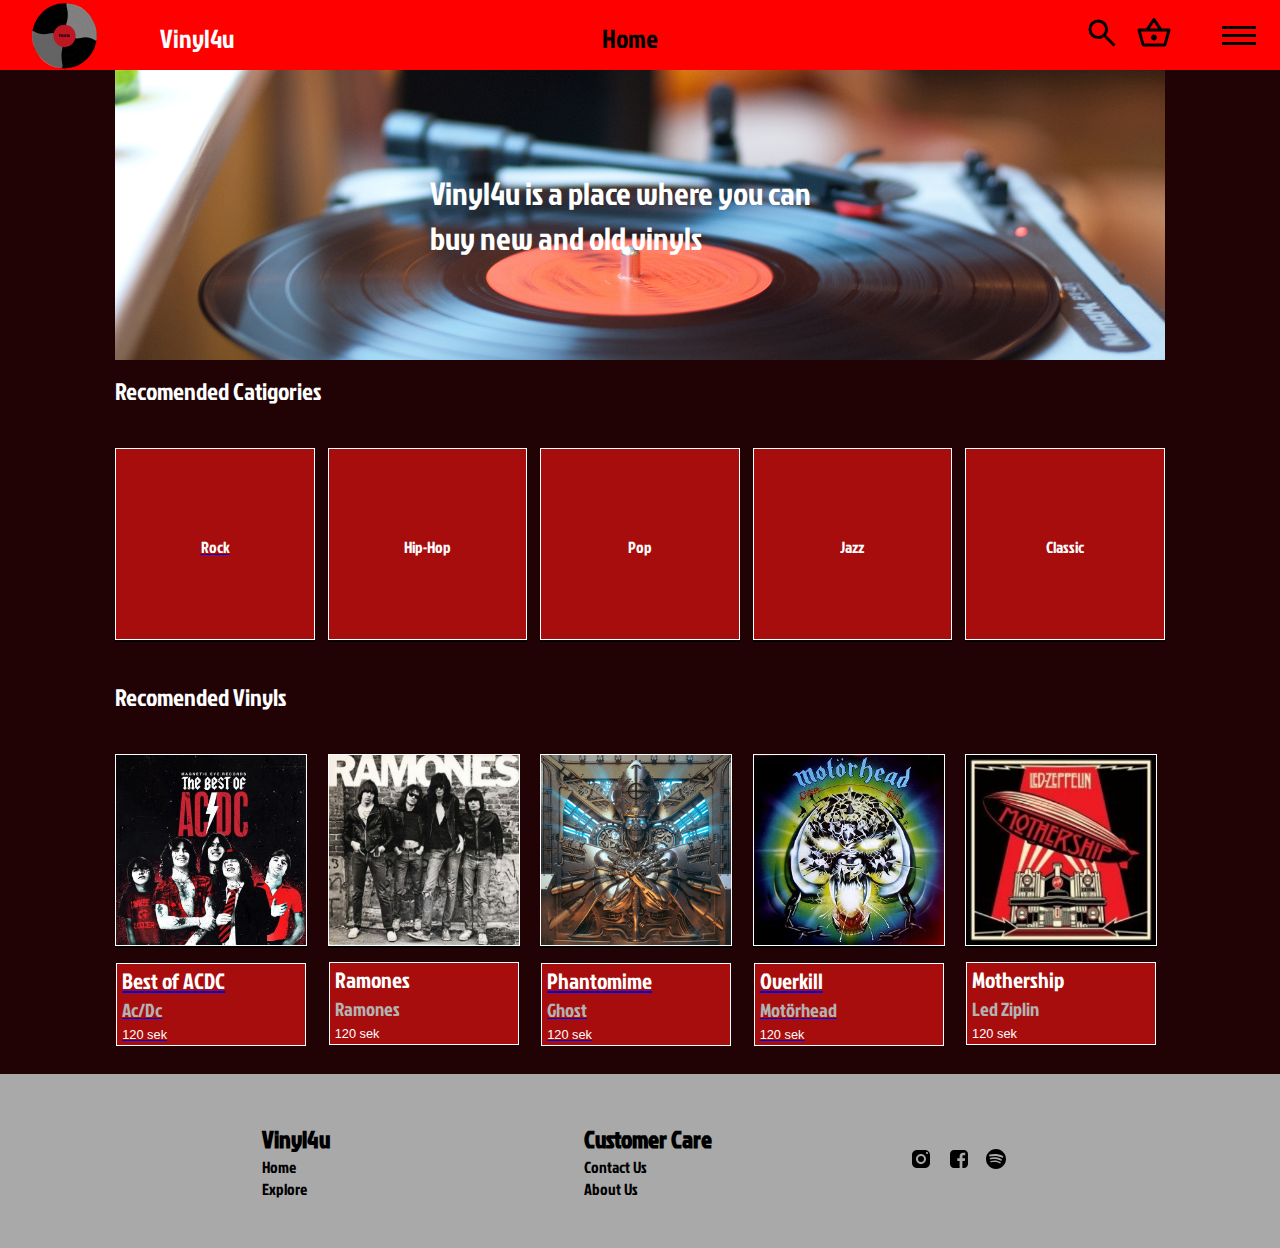
==== index.html @ 2861c527 "index vinyls fix" ====
<!DOCTYPE html>
<html lang="en">
  <head>
    <meta charset="UTF-8" />
    <meta name="viewport" content="width=device-width, initial-scale=1.0" />
    <link rel="stylesheet" href="./style/index.css" />
    <script src="./script/jscript.js" defer></script>
    <link rel="preconnect" href="https://fonts.googleapis.com" />
    <link rel="preconnect" href="https://fonts.gstatic.com" crossorigin />
    <link
      rel="stylesheet"
      href="https://cdnjs.cloudflare.com/ajax/libs/font-awesome/4.7.0/css/font-awesome.min.css"
    />
    <title>vinyl4u</title>
  </head>
  <body>
    <header>
      <nav class="navbar">
        <a href="index.html"><div class="logo"></div></a>
        <div class="sitename">Vinyl4u</div>

        <div class="siteplace">Home</div>
        <div class="twoicons">
          <a href="search.html"
            ><div id="iconSearch" class="iconNav">
              <svg
                xmlns="http://www.w3.org/2000/svg"
                viewBox="0 0 48 48"
                width="36px"
                height="36px"
              ></svg></div
          ></a>
          <a href="cart.html"
            ><div id="iconCart" class="iconNav">
              <svg
                xmlns="http://www.w3.org/2000/svg"
                viewBox="0 0 48 48"
                width="36px"
                height="36px"
              ></svg>
            </div>
          </a>
        </div>

        <ul class="nav-menu">
          <li class="name2"><a href="index.html">Home</a></li>
          <li class="name2"><a href="search.html">search</a></li>
          <li class="name2"><a href="cart.html">Cart</a></li>
          <li class="name2"><a href="about.html">About</a></li>
          <li class="name2"><a href="about.html">Contact</a></li>
        </ul>
        <div class="menu">
          <span class="bar"></span>
          <span class="bar"></span>
          <span class="bar"></span>
        </div>
      </nav>
    </header>

    <div class="heroelement">
      <p class="herotxt">
        Vinyl4u is a place where you can buy new and old vinyls
      </p>
    </div>
    <p class="cathead2">Recomended Catigories</p>
    <div class="recomended">
      <a href="rock.html">
        <div class="recomendedcat">
          <p class="Catigori">Rock</p>
        </div>
      </a>
      <div class="recomendedcat">
        <div><p class="Catigori">Hip-Hop</p></div>
      </div>
      <div class="recomendedcat">
        <p class="Catigori">Pop</p>
      </div>
      <div class="recomendedcat">
        <p class="Catigori">Jazz</p>
      </div>
      <div class="recomendedcat">
        <p class="Catigori">Classic</p>
      </div>
    </div>
    <p class="cathead2">Recomended Vinyls</p>
    <div class="recomended">
      <a href="acdc1.html">
        <div class="indexvinyls">
          <img src="pics/bestofacdc.jpg" class="AlbumImage" alt="" />
          <div class="Albumtext">
            Best of ACDC<br />
            <p class="Artisttext">Ac/Dc</p>
            <br/>
            <p class="PriceText">120 sek</p>
          </div>
        </div>
      </a>
      <div class="indexvinyls">
        <img src="pics/Ramones_Ramones300px.jpg" class="AlbumImage" alt="" />
        <div class="Albumtext">
          Ramones<br />
          <p class="Artisttext">Ramones</p>
          <br />
          <p class="PriceText">120 sek</p>
        </div>
      </div>
      <a href="acdc1.html">
        <div class="indexvinyls">
          <img src="pics/Ghost_-_Phantomime.png" class="AlbumImage" alt="" />
          <div class="Albumtext">Phantomime<br />
            <p class="Artisttext">Ghost</p>
            <br />
            <p class="PriceText">120 sek</p>
          </div>
        </div>
      <a href="acdc1.html">
        <div class="indexvinyls">
          <img src="pics/motörhead_overkill.jpg" class="AlbumImage" alt="" />
          <div class="Albumtext">Overkill<br />
          <p class="Artisttext">Motörhead</p>
          <br />
          <p class="PriceText">120 sek</p>
        </div>
        </div>
     
        
      </a>
     
        <div class="indexvinyls">
          <img
            src="pics/LedZepplin_Mother300px.jpg"
            class="AlbumImage"
            alt=""
          />
          <div class="Albumtext">Mothership<br />
            <p class="Artisttext">Led Ziplin</p>
            <br />
            <p class="PriceText">120 sek</p>
          </div>
          </div>
     
    </div>
    <footer>
      <section class="innerFooter">
        <div class="footerLinks">
          <a class="footerLinks" href="##"
            ><h2 class="footerLinks">Vinyl4u</h2></a
          >
          <a class="footerLinks" href="index.html">Home</a>
          <a class="footerLinks" href="search.html">Explore</a>
        </div>
        <div class="footerLinks">
          <a class="footerLinks" href="##"
            ><h2 class="footerLinks">Customer Care</h2></a
          >
          <a class="footerLinks" href="##">Contact Us</a>
          <a class="footerLinks" href="##">About Us</a>
        </div>
        <!-- <div class="spacer"></div> -->
        <div class="footerSocials">
          <div id="iconIG" class="icon">
            <svg
              xmlns="http://www.w3.org/2000/svg"
              viewBox="0 0 10 10"
              width="24px"
              height="24px"
            ></svg>
          </div>
          <div id="iconFB" class="icon">
            <svg
              xmlns="http://www.w3.org/2000/svg"
              viewBox="0 0 24 24"
              width="24px"
              height="24px"
            ></svg>
          </div>
          <div id="iconSpotify" class="icon">
            <svg
              xmlns="http://www.w3.org/2000/svg"
              viewBox="0 0 24 24"
              width="24px"
              height="24px"
            ></svg>
          </div>
        </div>
      </section>
    </footer>
  </body>
</html>
---- style/index.css ----
@font-face {
  font-family: jockey;
  src: url(jockeyone.ttf);
}

body {
  background-color: rgb(33, 2, 5);
  margin: 0;
}
* {
  padding: 0;
  margin: 0;
  box-sizing: border-box;
}

a {
  font-family: jockey;
}
/*Header*/
.sitename {
  color: white;
  padding-top: 5px;
  font-family: jockey;
  font-size: 1.6rem;
  margin-left: 4%;
  width: 10px;
}
.siteplace {
  font-family: jockey;
  height: 100%;
  width: 50px;
  padding-top: 5px;
  text-align: center;
  font-size: 1.6rem;
  margin-left: 34%;
}
.icon {
  width: 1.8rem;
  height: 1.8rem;
}
header {
  background-color: red;
}
li {
  list-style: none;
}
.navbar {
  min-height: 70px;
  display: flex;
  justify-content: space-between;
  align-items: center;
  padding: 0 24px;
}
.nav-menu {
  display: flex;
  justify-content: space-between;
  align-items: center;
}
.name {
  font-size: 2rem;
}
.name2 {
  transition: 0, 7s ease;
}
.name2 :hover {
  color: blue;
}
.menu {
  cursor: pointer;
  display: block;
  margin-left: 3%;
}
.menu.active .bar:nth-child(2) {
  opacity: 0;
}
.menu.active .bar:nth-child(1) {
  transform: translateY(8px) rotate(45deg);
}
.menu.active .bar:nth-child(3) {
  transform: translateY(-8px) rotate(-45deg);
}
.nav-menu {
  position: fixed;
  right: -100%;
  top: 70px;
  gap: 0;
  flex-direction: column;
  background-color: white;
  width: 40%;
  font-family: jockey;
  font-size: 1.2rem;
  text-align: center;
  transition: 0.3s;
}

.name2 {
  margin: 16px 0;
}
.nav-menu.active {
  right: 0;
}
.bar {
  display: block;
  width: 34px;
  height: 3px;
  margin: 5px auto;
  -webkit-transition: all 0.3s ease-in-out;
  transition: all 0.3s ease-in-out;
  background-color: black;
}

.logo {
  width: 66px;
  height: 68px;
  margin-top: 1px;
  margin-left: 8px;
  background-image: url(../pics/logo\ with\ text\ kopia.svg);
}
.icon,
.iconNav {
  background: #000;
  /* margin-right: 0.8rem; */
  margin: auto;
  -webkit-mask-repeat: no-repeat;
  mask-repeat: no-repeat;
}

svg {
  width: max-content;
  object-fit: fill;
}

.icon:hover {
  background: #bf431a;
  transition: 0.2s;
}
.iconNav:hover {
  background: #ffffff;
  transition: 0.2s;
}
#iconCart {
  -webkit-mask-image: url("[data-uri]");
  mask-image: url("[data-uri]");
}
#iconSearch {
  -webkit-mask-image: url("[data-uri]");
  mask-image: url("[data-uri]");
}

.twoicons {
  height: 100%;
  margin-left: 34%;
  display: flex;
  flex-direction: row;
  gap: 16px;
}

/*Index page*/
.heroelement {
  width: 82%;
  height: 290px;
  margin: 0 auto;
  font-size: 2rem;
  font-family: jockey;
  color: white;
  background-image: url("../pics/vinyl.jpg");
  background-size: cover;
  background-repeat: no-repeat;
}

.herotxt {
  margin: 0 auto;
  padding-top: 100px;
  width: 40%;
  color: rgb(255, 255, 255);
}
.recomended {
  width: 82%;
  height: auto;
  margin: auto;
  margin-top: 40px;
  margin-bottom: 40px;
  display: grid;
  grid-template-columns: 1fr 1fr 1fr 1fr 1fr;
  gap: 1vw;
}

.recomendedcat {
  width: 100%;
  height: 15vw;
  background-color: rgb(167, 13, 13);
  text-align: center;
  font-size: 1rem;
  color: white;
  box-shadow: #0f191d 2px 2px;
  cursor: pointer;
  border: solid white 1px;
  box-shadow: #040101 0px 2px;
  margin: auto;
}

.catTextWrapper {
  margin: auto;
  display: flex;
  align-items: center;
  height: 100%;
}

.recomendedvinyl {
  display: flex;
  flex-direction: column;
  width: 100%;
  height: 250px;
  text-align: center;
  box-shadow: #0f191d 2px 2px;
  cursor: pointer;
}

.cathead2 {
  color: white;
  font-size: 1.5rem;
  font-family: jockey;
  margin-left: 9%;
  margin-top: 14px;
}

.indexvinyls {
  width: 15vw;
  height: 15vw;
  object-fit: contain;
  background-color: rgb(167, 13, 13);
  text-align: center;
  color: white;
  cursor: pointer;
  border: solid white 1px;
  box-shadow: #040101 0px 2px;
}

p.Catigori {
  padding-top: 6.8vw;
  height: 15vw;
  width: 15vw;
  text-align: center;
  margin: auto;
}

.Catigori {
  font-family: jockey;
  font-size: 1rem;
}

/*Vinyls*/
.Albumtext {
  width: 100%;
  height: 6.5vw;
  margin-top: 1vw;
  background-color: rgb(167, 13, 13);
  font-family: jockey;
  font-size: 1.4rem;
  padding: 1px 5px;
  text-align: left;
  border: solid white 1px;
}
.Artisttext {
  font-family: jockey;
  font-size: 1.2rem;
  color: #b3b3b3;
  height: 0.6px;
}
.PriceText {
  font-family: Arial, Helvetica, sans-serif;
  font-size: 0.8rem;
  color: #ffffff;
}
/*Artist albums images*/
.AlbumImage {
  width: 100%;
  height: 100%;
  text-decoration: none;
}

.cattext {
  width: 90%;
  margin: 0 auto;
  margin-top: 12px;
  font-family: jockey;
  font-size: 2rem;
}

/*Footer*/
footer {
  width: 100%;
  background-color: darkgray;
  margin: auto;
  padding: 2rem 10rem 2rem 10rem;
  margin-top: 10%;
}

section.innerFooter {
  display: grid;
  grid-template-columns: 2fr 2fr 1fr;
  gap: 32px;
  width: 82%;
  margin: auto;
}

div.footerLinks {
  display: flex;
  flex-direction: column;
  padding: 1rem;
}

.footerSocials {
  display: flex;
  flex-direction: row;
  padding: 1rem;
}

a.footerLinks {
  color: #000;
  text-decoration: none;
}
a.footerLinks:hover {
  color: #bf431a;
  transition: 0.2s;
}
#iconIG {
  -webkit-mask-image: url("[data-uri]");
  mask-image: url("[data-uri]");
}
#iconFB {
  -webkit-mask-image: url([data-uri]);
  mask-image: url([data-uri]);
}
#iconSpotify {
  -webkit-mask-image: url([data-uri]);
  mask-image: url([data-uri]);
}
#iconDelete {
  -webkit-mask-image: url("[data-uri]");
  mask-image: url("[data-uri]");
}
/*heder responsive*/
@media (max-width: 820px) {
  .sitename {
    color: white;
    padding-top: 5px;
    font-family: jockey;
    font-size: 1.6rem;
    margin-left: -4%;
    width: 10px;
  }
  .siteplace {
    font-family: jockey;
    height: 100%;
    width: 50px;
    padding-top: 5px;
    text-align: center;
    font-size: 1.6rem;
    margin-left: 30%;
  }
  .icon {
    width: 1.8rem;
    height: 1.8rem;
  }
  header {
    background-color: red;
  }
  li {
    list-style: none;
  }
  .navbar {
    min-height: 70px;
    display: flex;
    justify-content: space-between;
    align-items: center;
    padding: 0 24px;
  }
  .nav-menu {
    display: flex;
    justify-content: space-between;
    align-items: center;
  }
  .name {
    font-size: 2rem;
  }
  .name2 {
    transition: 0, 7s ease;
  }
  .name2 :hover {
    color: blue;
  }
  .menu {
    cursor: pointer;
    display: block;
    margin-left: 3%;
  }
  .menu.active .bar:nth-child(2) {
    opacity: 0;
  }
  .menu.active .bar:nth-child(1) {
    transform: translateY(8px) rotate(45deg);
  }
  .menu.active .bar:nth-child(3) {
    transform: translateY(-8px) rotate(-45deg);
  }
  .nav-menu {
    position: fixed;
    right: -100%;
    top: 70px;
    gap: 0;
    flex-direction: column;
    background-color: white;
    width: 40%;
    font-family: jockey;
    font-size: 1.2rem;
    text-align: center;
    transition: 0.3s;
  }

  .name2 {
    margin: 16px 0;
  }
  .nav-menu.active {
    right: 0;
  }
  .bar {
    display: block;
    width: 34px;
    height: 3px;
    margin: 5px auto;
    -webkit-transition: all 0.3s ease-in-out;
    transition: all 0.3s ease-in-out;
    background-color: black;
  }

  .logo {
    width: 66px;
    height: 68px;
    margin-top: 1px;
    margin-left: 4px;
    background-image: url(../pics/logo\ with\ text\ kopia.svg);
  }
  .icon,
  .iconNav {
    background: #000;
    margin: auto;
    -webkit-mask-repeat: no-repeat;
    mask-repeat: no-repeat;
  }

  svg {
    width: max-content;
    object-fit: fill;
  }

  .icon:hover {
    background: #bf431a;
    transition: 0.2s;
  }
  .iconNav:hover {
    background: #ffffff;
    transition: 0.2s;
  }

  .twoicons {
    height: 100%;
    margin-left: 14%;
    display: flex;
    flex-direction: row;
    gap: 16px;
  }
}
/*index responsive*/

@media (max-width: 820px) {
  .heroelement {
    width: 82%;
    height: 200px;
    margin: 0 auto;
    font-size: 1rem;
    font-family: jockey;
    color: white;
    background-image: url("../pics/vinyl.jpg");
    background-size: cover;
    background-repeat: no-repeat;
  }
  .heropic {
    width: 80%;
    height: 100%;
    top: 0;
    position: relative;
  }

  .herotxt {
    margin: 0 auto;
    padding-top: 70px;
    width: 40%;
    color: rgb(255, 255, 255);
  }
  .recomended {
    width: 82%;
    height: auto;
    margin: auto;
    margin-top: 40px;
    margin-bottom: 40px;
    display: grid;
    grid-template-columns: 1fr 1fr;
    grid-template-rows: 1fr 1fr 1fr;
    gap: 1vw;
  }

  .recomendedcat {
    width: 100%;
    height: 15vw;
    background-color: rgb(167, 13, 13);
    text-align: center;
    font-size: 1rem;
    color: white;
    box-shadow: #0f191d 2px 2px;
    cursor: pointer;
    border: solid white 1px;
    box-shadow: #040101 0px 2px;
    margin: auto;
  }

  .catTextWrapper {
    margin: auto;
    display: flex;
    align-items: center;
    height: 100%;
  }

  .recomendedvinyl {
    display: flex;
    flex-direction: column;
    width: 100%;
    height: 250px;
    text-align: center;
    box-shadow: #0f191d 2px 2px;
    cursor: pointer;
  }

  .cathead2 {
    color: white;
    font-size: 1.5rem;
    font-family: jockey;
    margin-left: 9%;
    margin-top: 14px;
  }

  .indexvinyls {
    width: 30vw;
    height: 30vw;
    object-fit: contain;
    background-color: rgb(167, 13, 13);
    text-align: center;
    color: white;
    cursor: pointer;
    border: solid white 1px;
    box-shadow: #040101 0px 2px;
  }

  p.Catigori {
    padding-top: 6.8vw;
    height: 15vw;
    width: 15vw;
    text-align: center;
    margin: auto;
  }

  .Catigori {
    font-family: jockey;
    font-size: 1rem;
  }
}

@media (max-width: 500px) {
  .heroelement {
    width: 82%;
    height: 200px;
    margin: 0 auto;
    font-size: 1rem;
    font-family: jockey;
    color: white;
    background-image: url("../pics/vinyl.jpg");
    background-size: cover;
    background-repeat: no-repeat;
  }
  .heropic {
    width: 80%;
    height: 100%;
    top: 0;
    position: relative;
  }

  .herotxt {
    margin: 0 auto;
    padding-top: 70px;
    width: 40%;
    color: rgb(255, 255, 255);
  }
  .recomended {
    width: 82%;
    height: auto;
    margin: auto;
    margin-top: 40px;
    margin-bottom: 40px;
    display: grid;
    grid-template-columns: 1fr 1fr;
    grid-template-rows: 1fr 1fr 1fr;
    gap: 1vw;
  }

  .recomendedcat {
    width: 100%;
    height: 15vw;
    background-color: rgb(167, 13, 13);
    text-align: center;
    font-size: 1rem;
    color: white;
    box-shadow: #0f191d 2px 2px;
    cursor: pointer;
    border: solid white 1px;
    box-shadow: #040101 0px 2px;
    margin: auto;
  }

  .catTextWrapper {
    margin: auto;
    display: flex;
    align-items: center;
    height: 100%;
  }

  .recomendedvinyl {
    display: flex;
    flex-direction: column;
    width: 100%;
    height: 250px;
    text-align: center;
    box-shadow: #0f191d 2px 2px;
    cursor: pointer;
  }

  .cathead2 {
    color: white;
    font-size: 1.5rem;
    font-family: jockey;
    margin-left: 9%;
    margin-top: 14px;
  }

  .indexvinyls {
    width: 30vw;
    height: 30vw;
    object-fit: contain;
    background-color: rgb(167, 13, 13);
    text-align: center;
    color: white;
    cursor: pointer;
    border: solid white 1px;
    box-shadow: #040101 0px 2px;
  }

  p.Catigori {
    padding-top: 6.8vw;
    height: 15vw;
    width: 15vw;
    text-align: center;
    margin: auto;
  }

  .Catigori {
    font-family: jockey;
    font-size: 1rem;
  }
}
@media (max-width: 390px) {
  .siteplace {
    margin-top: 0;
    padding-bottom: 10px;
    padding-left: 50px;
    display: block;
  }
}

@media (max-width: 375px) {
  .siteplace {
    margin-top: 0;
    padding-bottom: 10px;
    padding-left: 40px;
    display: block;
  }
}
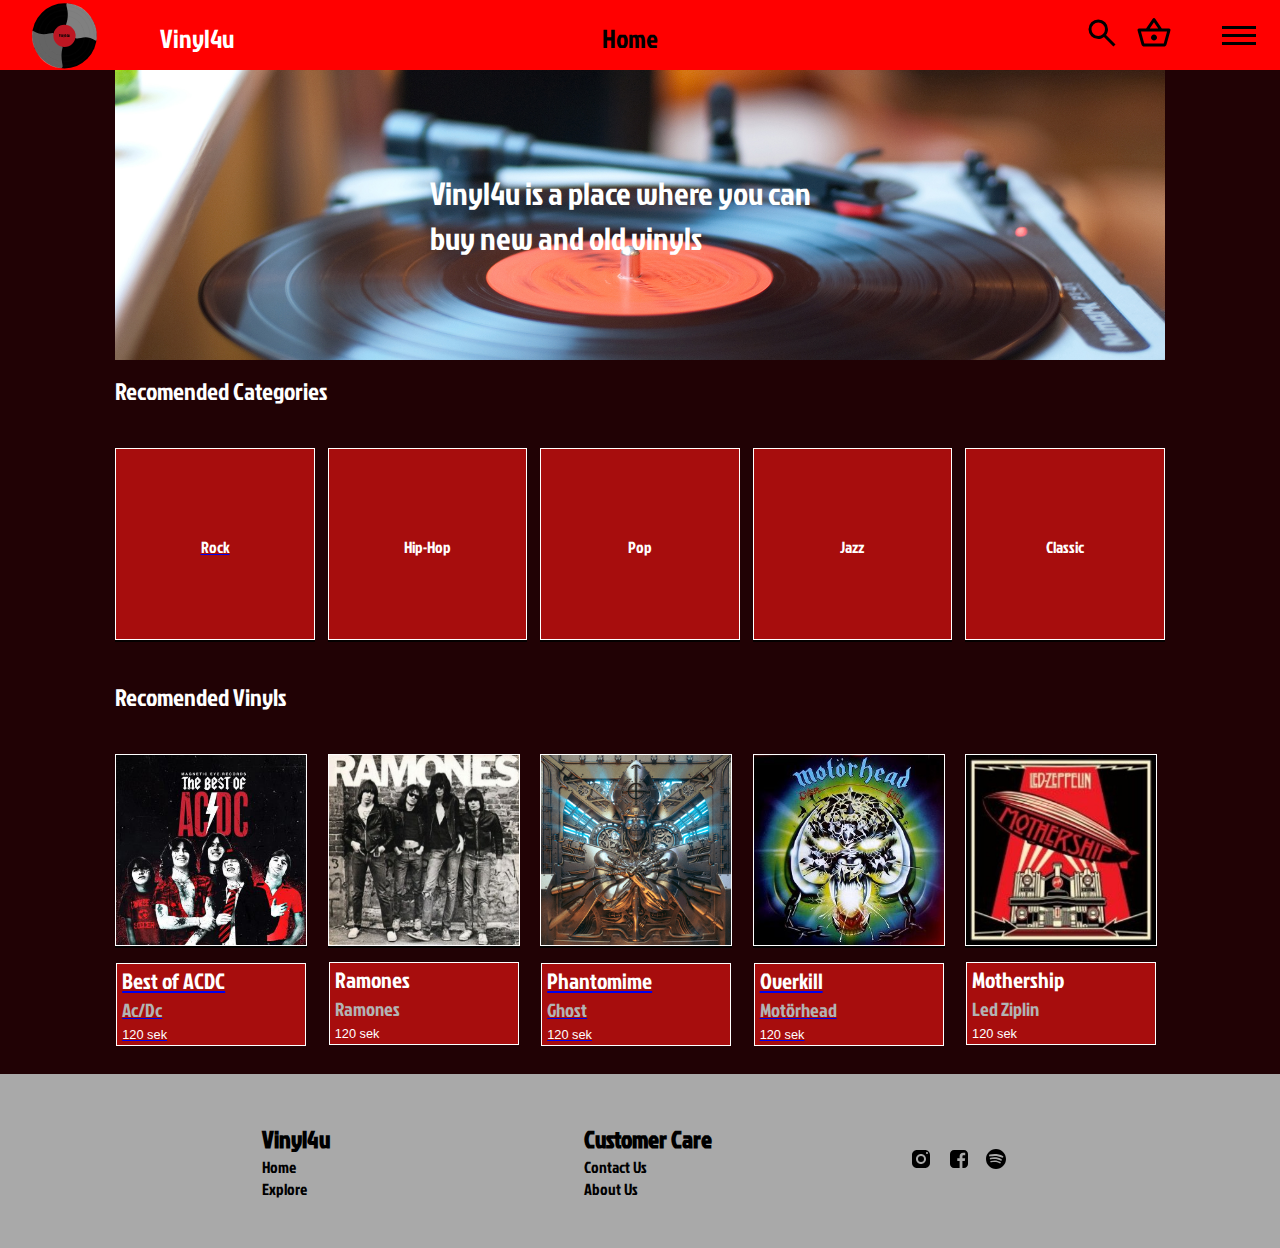
==== commit c5105cb7: "Minor change" ====
--- a/index.html
+++ b/index.html
@@ -62,7 +62,7 @@
         Vinyl4u is a place where you can buy new and old vinyls
       </p>
     </div>
-    <p class="cathead2">Recomended Catigories</p>
+    <p class="cathead2">Recomended Categories</p>
     <div class="recomended">
       <a href="rock.html">
         <div class="recomendedcat">
@@ -153,8 +153,8 @@
           <a class="footerLinks" href="##"
             ><h2 class="footerLinks">Customer Care</h2></a
           >
-          <a class="footerLinks" href="##">Contact Us</a>
-          <a class="footerLinks" href="##">About Us</a>
+          <a class="footerLinks" href="about.html">Contact Us</a>
+          <a class="footerLinks" href="about.html">About Us</a>
         </div>
         <!-- <div class="spacer"></div> -->
         <div class="footerSocials">
--- a/style/index.css
+++ b/style/index.css
@@ -50,6 +50,28 @@
   justify-content: space-between;
   align-items: center;
   padding: 0 24px;
+}
+.navbar1254 {
+  min-height: 70px;
+  display: grid;
+  grid-template-columns: 1fr 1fr 1fr;
+  justify-content: space-between;
+  align-items: center;
+  padding: 0 24px;
+}
+
+.groupL {
+  display: flex;
+  flex-direction: row;
+  margin: auto;
+  margin-left: 0px;
+}
+.groupR {
+  display: flex;
+  flex-direction: row;
+  width: 100%;
+  margin: auto;
+  margin-right: 0px;
 }
 .nav-menu {
   display: flex;
@@ -126,7 +148,6 @@
 }
 
 svg {
-  width: max-content;
   object-fit: fill;
 }
 
@@ -150,6 +171,13 @@
 .twoicons {
   height: 100%;
   margin-left: 34%;
+  display: flex;
+  flex-direction: row;
+  gap: 16px;
+}
+.twoicons1254 {
+  height: 100%;
+  /* margin-left: 34%; */
   display: flex;
   flex-direction: row;
   gap: 16px;
@@ -450,7 +478,6 @@
   }
 
   svg {
-    width: max-content;
     object-fit: fill;
   }
 
@@ -471,6 +498,131 @@
     gap: 16px;
   }
 }
+@media (max-width: 500px) {
+  .sitename {
+    display: none;
+  }
+  .siteplace {
+    font-family: jockey;
+    height: 100%;
+    width: 50px;
+    padding-top: 5px;
+    text-align: center;
+    font-size: 1.6rem;
+    margin-left: 26%;
+  }
+  .icon {
+    width: 1rem;
+    height: 1rem;
+  }
+  header {
+    background-color: red;
+  }
+  li {
+    list-style: none;
+  }
+  .navbar {
+    min-height: 70px;
+    display: flex;
+    justify-content: space-between;
+    align-items: center;
+    padding: 0 24px;
+  }
+  .nav-menu {
+    display: flex;
+    justify-content: space-between;
+    align-items: center;
+  }
+  .name {
+    font-size: 2rem;
+  }
+  .name2 {
+    transition: 0, 7s ease;
+  }
+  .name2 :hover {
+    color: blue;
+  }
+  .menu {
+    cursor: pointer;
+    display: block;
+    margin-left: 3%;
+  }
+  .menu.active .bar:nth-child(2) {
+    opacity: 0;
+  }
+  .menu.active .bar:nth-child(1) {
+    transform: translateY(8px) rotate(45deg);
+  }
+  .menu.active .bar:nth-child(3) {
+    transform: translateY(-8px) rotate(-45deg);
+  }
+  .nav-menu {
+    position: fixed;
+    right: -100%;
+    top: 70px;
+    gap: 0;
+    flex-direction: column;
+    background-color: white;
+    width: 40%;
+    font-family: jockey;
+    font-size: 1.2rem;
+    text-align: center;
+    transition: 0.3s;
+  }
+
+  .name2 {
+    margin: 16px 0;
+  }
+  .nav-menu.active {
+    right: 0;
+  }
+  .bar {
+    display: block;
+    width: 34px;
+    height: 3px;
+    margin: 5px auto;
+    -webkit-transition: all 0.3s ease-in-out;
+    transition: all 0.3s ease-in-out;
+    background-color: black;
+  }
+
+  .logo {
+    width: 66px;
+    height: 68px;
+    margin-top: 1px;
+    margin-left: 4px;
+    background-image: url(../pics/logo\ with\ text\ kopia.svg);
+  }
+  .icon,
+  .iconNav {
+    background: #000;
+    margin: auto;
+    -webkit-mask-repeat: no-repeat;
+    mask-repeat: no-repeat;
+  }
+
+  svg {
+    object-fit: fill;
+  }
+
+  .icon:hover {
+    background: #bf431a;
+    transition: 0.2s;
+  }
+  .iconNav:hover {
+    background: #ffffff;
+    transition: 0.2s;
+  }
+
+  .twoicons {
+    height: 100%;
+    margin-left: 14%;
+    display: flex;
+    flex-direction: row;
+    gap: 16px;
+  }
+}
+
 /*index responsive*/
 
 @media (max-width: 820px) {
@@ -577,7 +729,7 @@
 
 @media (max-width: 500px) {
   .heroelement {
-    width: 82%;
+    width: 100%;
     height: 200px;
     margin: 0 auto;
     font-size: 1rem;
@@ -693,3 +845,64 @@
     display: block;
   }
 }
+/*Footer responsive*/
+@media (max-width: 800px) {
+  footer {
+    width: 100%;
+    background-color: darkgray;
+    margin: auto;
+    padding: 2rem 10rem 2rem 1rem;
+    margin-top: 10%;
+  }
+
+  section.innerFooter {
+    display: grid;
+    grid-template-columns: 2fr 2fr 1fr;
+    gap: 22px;
+    width: 42%;
+  }
+
+  div.footerLinks {
+    display: flex;
+    flex-direction: column;
+    padding: 1rem;
+  }
+
+  .footerSocials {
+    display: flex;
+    flex-direction: row;
+    padding: 1rem;
+  }
+
+  a.footerLinks {
+    color: #000;
+    text-decoration: none;
+  }
+  a.footerLinks:hover {
+    color: #bf431a;
+    transition: 0.2s;
+  }
+
+  /* Svg icon mask repeat fix from Zach Sausier https://stackoverflow.com/questions/55498806/why-is-css-mask-image-not-working-with-no-repeat */
+  .icon,
+  .iconNav {
+    background: #000;
+    /* margin-right: 0.8rem; */
+    margin: auto;
+    -webkit-mask-repeat: no-repeat;
+    mask-repeat: no-repeat;
+  }
+
+  svg {
+    object-fit: fill;
+  }
+
+  .icon:hover {
+    background: #bf431a;
+    transition: 0.2s;
+  }
+  .iconNav:hover {
+    background: #ffffff;
+    transition: 0.2s;
+  }
+}
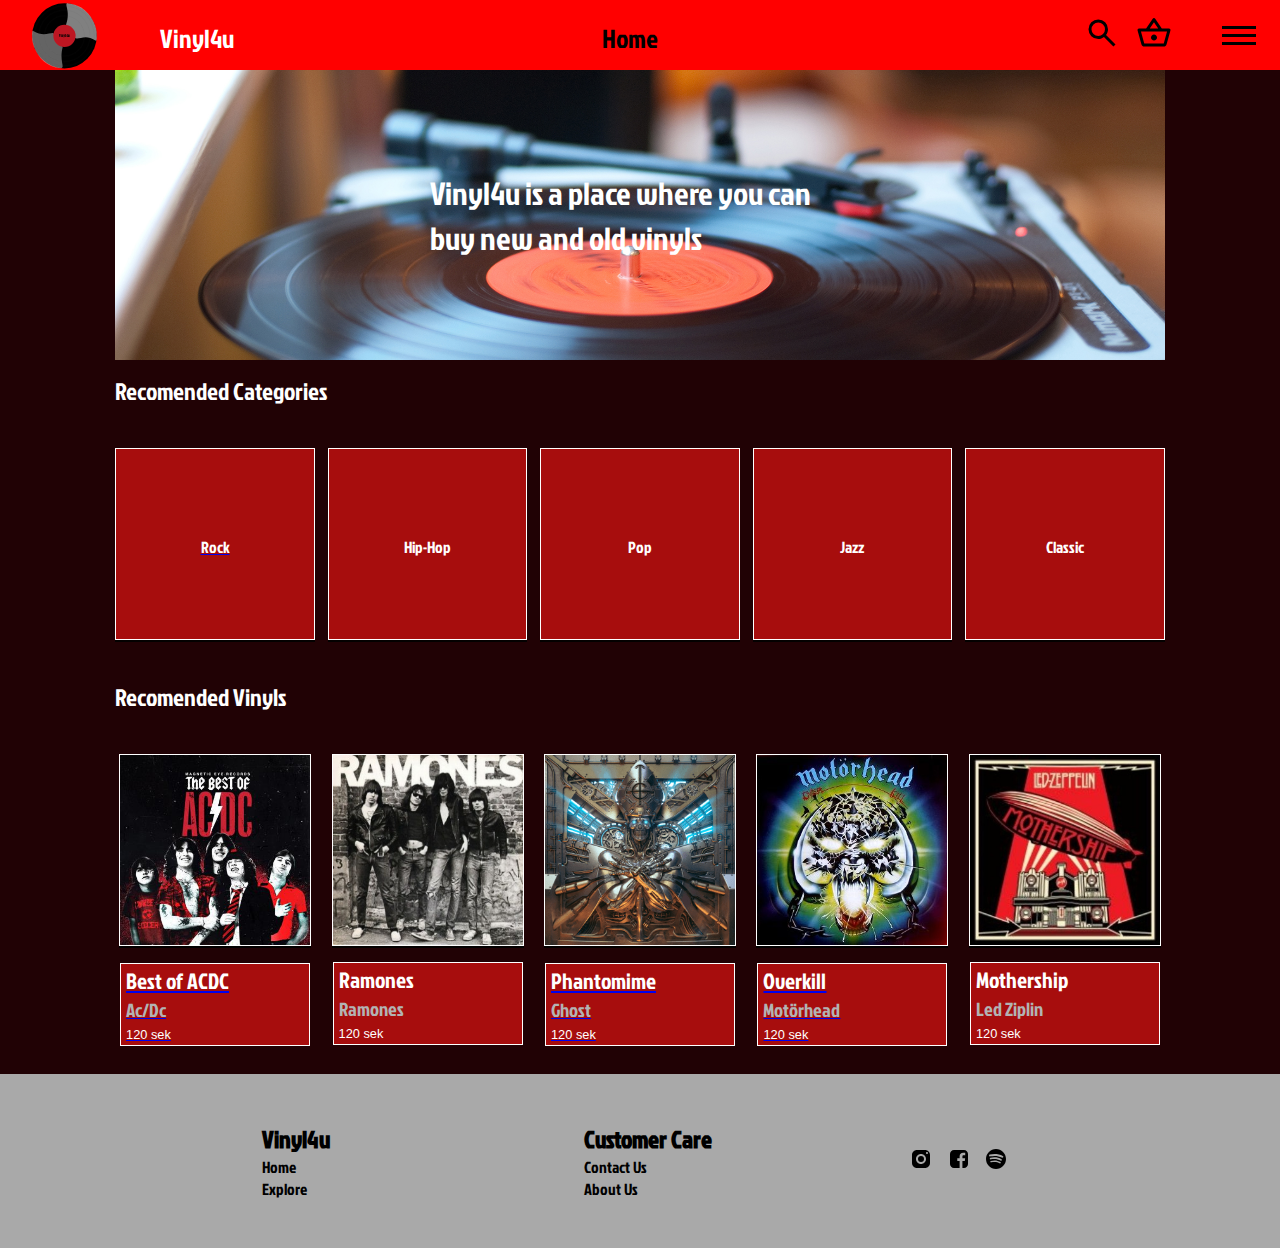
==== commit 07c6f91f: "header has a own css file" ====
--- a/index.html
+++ b/index.html
@@ -3,6 +3,7 @@
   <head>
     <meta charset="UTF-8" />
     <meta name="viewport" content="width=device-width, initial-scale=1.0" />
+    <link rel="stylesheet" href="./style/header.css" />
     <link rel="stylesheet" href="./style/index.css" />
     <script src="./script/jscript.js" defer></script>
     <link rel="preconnect" href="https://fonts.googleapis.com" />
--- a/style/header.css
+++ b/style/header.css
@@ -0,0 +1,388 @@
+/*Header*/
+.sitename {
+  color: white;
+  padding-top: 5px;
+  font-family: jockey;
+  font-size: 1.6rem;
+  margin-left: 4%;
+  width: 10px;
+}
+.siteplace {
+  font-family: jockey;
+  height: 100%;
+  width: 50px;
+  padding-top: 5px;
+  text-align: center;
+  font-size: 1.6rem;
+  margin-left: 34%;
+}
+.icon {
+  width: 1.8rem;
+  height: 1.8rem;
+}
+header {
+  background-color: red;
+}
+li {
+  list-style: none;
+}
+.navbar {
+  min-height: 70px;
+  display: flex;
+  justify-content: space-between;
+  align-items: center;
+  padding: 0 24px;
+}
+.nav-menu {
+  display: flex;
+  justify-content: space-between;
+  align-items: center;
+}
+.name {
+  font-size: 2rem;
+}
+.name2 {
+  transition: 0, 7s ease;
+}
+.name2 :hover {
+  color: blue;
+}
+.menu {
+  cursor: pointer;
+  display: block;
+  margin-left: 3%;
+}
+.menu.active .bar:nth-child(2) {
+  opacity: 0;
+}
+.menu.active .bar:nth-child(1) {
+  transform: translateY(8px) rotate(45deg);
+}
+.menu.active .bar:nth-child(3) {
+  transform: translateY(-8px) rotate(-45deg);
+}
+.nav-menu {
+  position: fixed;
+  right: -100%;
+  top: 70px;
+  gap: 0;
+  flex-direction: column;
+  background-color: white;
+  width: 40%;
+  font-family: jockey;
+  font-size: 1.2rem;
+  text-align: center;
+  transition: 0.3s;
+}
+
+.name2 {
+  margin: 16px 0;
+}
+.nav-menu.active {
+  right: 0;
+}
+.bar {
+  display: block;
+  width: 34px;
+  height: 3px;
+  margin: 5px auto;
+  -webkit-transition: all 0.3s ease-in-out;
+  transition: all 0.3s ease-in-out;
+  background-color: black;
+}
+
+.logo {
+  width: 66px;
+  height: 68px;
+  margin-top: 1px;
+  margin-left: 8px;
+  background-image: url(../pics/logo\ with\ text\ kopia.svg);
+}
+.icon,
+.iconNav {
+  background: #000;
+  margin: auto;
+  -webkit-mask-repeat: no-repeat;
+  mask-repeat: no-repeat;
+}
+
+svg {
+  object-fit: fill;
+}
+.icon:hover {
+  background: #bf431a;
+  transition: 0.2s;
+}
+.iconNav:hover {
+  background: #ffffff;
+  transition: 0.2s;
+}
+#iconCart {
+  -webkit-mask-image: url("[data-uri]");
+  mask-image: url("[data-uri]");
+}
+#iconSearch {
+  -webkit-mask-image: url("[data-uri]");
+  mask-image: url("[data-uri]");
+}
+.twoicons {
+  height: 100%;
+  margin-left: 34%;
+  display: flex;
+  flex-direction: row;
+  gap: 16px;
+}
+/*Responsive*/
+@media (max-width: 820px) {
+  .sitename {
+    color: white;
+    padding-top: 5px;
+    font-family: jockey;
+    font-size: 1.6rem;
+    margin-left: -4%;
+    width: 10px;
+  }
+  .siteplace {
+    font-family: jockey;
+    height: 100%;
+    width: 50px;
+    padding-top: 5px;
+    text-align: center;
+    font-size: 1.6rem;
+    margin-left: 30%;
+  }
+  .icon {
+    width: 1.8rem;
+    height: 1.8rem;
+  }
+  header {
+    background-color: red;
+  }
+  li {
+    list-style: none;
+  }
+  .navbar {
+    min-height: 70px;
+    display: flex;
+    justify-content: space-between;
+    align-items: center;
+    padding: 0 24px;
+  }
+  .nav-menu {
+    display: flex;
+    justify-content: space-between;
+    align-items: center;
+  }
+  .name {
+    font-size: 2rem;
+  }
+  .name2 {
+    transition: 0, 7s ease;
+  }
+  .name2 :hover {
+    color: blue;
+  }
+  .menu {
+    cursor: pointer;
+    display: block;
+    margin-left: 3%;
+  }
+  .menu.active .bar:nth-child(2) {
+    opacity: 0;
+  }
+  .menu.active .bar:nth-child(1) {
+    transform: translateY(8px) rotate(45deg);
+  }
+  .menu.active .bar:nth-child(3) {
+    transform: translateY(-8px) rotate(-45deg);
+  }
+  .nav-menu {
+    position: fixed;
+    right: -100%;
+    top: 70px;
+    gap: 0;
+    flex-direction: column;
+    background-color: white;
+    width: 40%;
+    font-family: jockey;
+    font-size: 1.2rem;
+    text-align: center;
+    transition: 0.3s;
+  }
+
+  .name2 {
+    margin: 16px 0;
+  }
+  .nav-menu.active {
+    right: 0;
+  }
+  .bar {
+    display: block;
+    width: 34px;
+    height: 3px;
+    margin: 5px auto;
+    -webkit-transition: all 0.3s ease-in-out;
+    transition: all 0.3s ease-in-out;
+    background-color: black;
+  }
+
+  .logo {
+    width: 66px;
+    height: 68px;
+    margin-top: 1px;
+    margin-left: 4px;
+    background-image: url(../pics/logo\ with\ text\ kopia.svg);
+  }
+  .icon,
+  .iconNav {
+    background: #000;
+    margin: auto;
+    -webkit-mask-repeat: no-repeat;
+    mask-repeat: no-repeat;
+  }
+
+  svg {
+    object-fit: fill;
+  }
+
+  .icon:hover {
+    background: #bf431a;
+    transition: 0.2s;
+  }
+  .iconNav:hover {
+    background: #ffffff;
+    transition: 0.2s;
+  }
+
+  .twoicons {
+    height: 100%;
+    margin-left: 14%;
+    display: flex;
+    flex-direction: row;
+    gap: 16px;
+  }
+}
+@media (max-width: 500px) {
+  .sitename {
+    display: none;
+  }
+  .siteplace {
+    font-family: jockey;
+    height: 100%;
+    width: 50px;
+    padding-top: 5px;
+    text-align: center;
+    font-size: 1.6rem;
+    margin-left: 26%;
+  }
+  .icon {
+    width: 1rem;
+    height: 1rem;
+  }
+  header {
+    background-color: red;
+  }
+  li {
+    list-style: none;
+  }
+  .navbar {
+    min-height: 70px;
+    display: flex;
+    justify-content: space-between;
+    align-items: center;
+    padding: 0 24px;
+  }
+  .nav-menu {
+    display: flex;
+    justify-content: space-between;
+    align-items: center;
+  }
+  .name {
+    font-size: 2rem;
+  }
+  .name2 {
+    transition: 0, 7s ease;
+  }
+  .name2 :hover {
+    color: blue;
+  }
+  .menu {
+    cursor: pointer;
+    display: block;
+    margin-left: 3%;
+  }
+  .menu.active .bar:nth-child(2) {
+    opacity: 0;
+  }
+  .menu.active .bar:nth-child(1) {
+    transform: translateY(8px) rotate(45deg);
+  }
+  .menu.active .bar:nth-child(3) {
+    transform: translateY(-8px) rotate(-45deg);
+  }
+  .nav-menu {
+    position: fixed;
+    right: -100%;
+    top: 70px;
+    gap: 0;
+    flex-direction: column;
+    background-color: white;
+    width: 40%;
+    font-family: jockey;
+    font-size: 1.2rem;
+    text-align: center;
+    transition: 0.3s;
+  }
+
+  .name2 {
+    margin: 16px 0;
+  }
+  .nav-menu.active {
+    right: 0;
+  }
+  .bar {
+    display: block;
+    width: 34px;
+    height: 3px;
+    margin: 5px auto;
+    -webkit-transition: all 0.3s ease-in-out;
+    transition: all 0.3s ease-in-out;
+    background-color: black;
+  }
+
+  .logo {
+    width: 66px;
+    height: 68px;
+    margin-top: 1px;
+    margin-left: 4px;
+    background-image: url(../pics/logo\ with\ text\ kopia.svg);
+  }
+  .icon,
+  .iconNav {
+    background: #000;
+    margin: auto;
+    -webkit-mask-repeat: no-repeat;
+    mask-repeat: no-repeat;
+  }
+
+  svg {
+    object-fit: fill;
+  }
+
+  .icon:hover {
+    background: #bf431a;
+    transition: 0.2s;
+  }
+  .iconNav:hover {
+    background: #ffffff;
+    transition: 0.2s;
+  }
+
+  .twoicons {
+    height: 100%;
+    margin-left: 14%;
+    display: flex;
+    flex-direction: row;
+    gap: 16px;
+  }
+}
--- a/style/index.css
+++ b/style/index.css
@@ -15,172 +15,6 @@
 
 a {
   font-family: jockey;
-}
-/*Header*/
-.sitename {
-  color: white;
-  padding-top: 5px;
-  font-family: jockey;
-  font-size: 1.6rem;
-  margin-left: 4%;
-  width: 10px;
-}
-.siteplace {
-  font-family: jockey;
-  height: 100%;
-  width: 50px;
-  padding-top: 5px;
-  text-align: center;
-  font-size: 1.6rem;
-  margin-left: 34%;
-}
-.icon {
-  width: 1.8rem;
-  height: 1.8rem;
-}
-header {
-  background-color: red;
-}
-li {
-  list-style: none;
-}
-.navbar {
-  min-height: 70px;
-  display: flex;
-  justify-content: space-between;
-  align-items: center;
-  padding: 0 24px;
-}
-.navbar1254 {
-  min-height: 70px;
-  display: grid;
-  grid-template-columns: 1fr 1fr 1fr;
-  justify-content: space-between;
-  align-items: center;
-  padding: 0 24px;
-}
-
-.groupL {
-  display: flex;
-  flex-direction: row;
-  margin: auto;
-  margin-left: 0px;
-}
-.groupR {
-  display: flex;
-  flex-direction: row;
-  width: 100%;
-  margin: auto;
-  margin-right: 0px;
-}
-.nav-menu {
-  display: flex;
-  justify-content: space-between;
-  align-items: center;
-}
-.name {
-  font-size: 2rem;
-}
-.name2 {
-  transition: 0, 7s ease;
-}
-.name2 :hover {
-  color: blue;
-}
-.menu {
-  cursor: pointer;
-  display: block;
-  margin-left: 3%;
-}
-.menu.active .bar:nth-child(2) {
-  opacity: 0;
-}
-.menu.active .bar:nth-child(1) {
-  transform: translateY(8px) rotate(45deg);
-}
-.menu.active .bar:nth-child(3) {
-  transform: translateY(-8px) rotate(-45deg);
-}
-.nav-menu {
-  position: fixed;
-  right: -100%;
-  top: 70px;
-  gap: 0;
-  flex-direction: column;
-  background-color: white;
-  width: 40%;
-  font-family: jockey;
-  font-size: 1.2rem;
-  text-align: center;
-  transition: 0.3s;
-}
-
-.name2 {
-  margin: 16px 0;
-}
-.nav-menu.active {
-  right: 0;
-}
-.bar {
-  display: block;
-  width: 34px;
-  height: 3px;
-  margin: 5px auto;
-  -webkit-transition: all 0.3s ease-in-out;
-  transition: all 0.3s ease-in-out;
-  background-color: black;
-}
-
-.logo {
-  width: 66px;
-  height: 68px;
-  margin-top: 1px;
-  margin-left: 8px;
-  background-image: url(../pics/logo\ with\ text\ kopia.svg);
-}
-.icon,
-.iconNav {
-  background: #000;
-  /* margin-right: 0.8rem; */
-  margin: auto;
-  -webkit-mask-repeat: no-repeat;
-  mask-repeat: no-repeat;
-}
-
-svg {
-  object-fit: fill;
-}
-
-.icon:hover {
-  background: #bf431a;
-  transition: 0.2s;
-}
-.iconNav:hover {
-  background: #ffffff;
-  transition: 0.2s;
-}
-#iconCart {
-  -webkit-mask-image: url("[data-uri]");
-  mask-image: url("[data-uri]");
-}
-#iconSearch {
-  -webkit-mask-image: url("[data-uri]");
-  mask-image: url("[data-uri]");
-}
-
-.twoicons {
-  height: 100%;
-  margin-left: 34%;
-  display: flex;
-  flex-direction: row;
-  gap: 16px;
-}
-.twoicons1254 {
-  height: 100%;
-  /* margin-left: 34%; */
-  display: flex;
-  flex-direction: row;
-  gap: 16px;
 }
 
 /*Index page*/
@@ -262,6 +96,7 @@
   cursor: pointer;
   border: solid white 1px;
   box-shadow: #040101 0px 2px;
+  margin: auto;
 }
 
 p.Catigori {
@@ -368,260 +203,6 @@
   -webkit-mask-image: url("[data-uri]");
   mask-image: url("[data-uri]");
 }
-/*heder responsive*/
-@media (max-width: 820px) {
-  .sitename {
-    color: white;
-    padding-top: 5px;
-    font-family: jockey;
-    font-size: 1.6rem;
-    margin-left: -4%;
-    width: 10px;
-  }
-  .siteplace {
-    font-family: jockey;
-    height: 100%;
-    width: 50px;
-    padding-top: 5px;
-    text-align: center;
-    font-size: 1.6rem;
-    margin-left: 30%;
-  }
-  .icon {
-    width: 1.8rem;
-    height: 1.8rem;
-  }
-  header {
-    background-color: red;
-  }
-  li {
-    list-style: none;
-  }
-  .navbar {
-    min-height: 70px;
-    display: flex;
-    justify-content: space-between;
-    align-items: center;
-    padding: 0 24px;
-  }
-  .nav-menu {
-    display: flex;
-    justify-content: space-between;
-    align-items: center;
-  }
-  .name {
-    font-size: 2rem;
-  }
-  .name2 {
-    transition: 0, 7s ease;
-  }
-  .name2 :hover {
-    color: blue;
-  }
-  .menu {
-    cursor: pointer;
-    display: block;
-    margin-left: 3%;
-  }
-  .menu.active .bar:nth-child(2) {
-    opacity: 0;
-  }
-  .menu.active .bar:nth-child(1) {
-    transform: translateY(8px) rotate(45deg);
-  }
-  .menu.active .bar:nth-child(3) {
-    transform: translateY(-8px) rotate(-45deg);
-  }
-  .nav-menu {
-    position: fixed;
-    right: -100%;
-    top: 70px;
-    gap: 0;
-    flex-direction: column;
-    background-color: white;
-    width: 40%;
-    font-family: jockey;
-    font-size: 1.2rem;
-    text-align: center;
-    transition: 0.3s;
-  }
-
-  .name2 {
-    margin: 16px 0;
-  }
-  .nav-menu.active {
-    right: 0;
-  }
-  .bar {
-    display: block;
-    width: 34px;
-    height: 3px;
-    margin: 5px auto;
-    -webkit-transition: all 0.3s ease-in-out;
-    transition: all 0.3s ease-in-out;
-    background-color: black;
-  }
-
-  .logo {
-    width: 66px;
-    height: 68px;
-    margin-top: 1px;
-    margin-left: 4px;
-    background-image: url(../pics/logo\ with\ text\ kopia.svg);
-  }
-  .icon,
-  .iconNav {
-    background: #000;
-    margin: auto;
-    -webkit-mask-repeat: no-repeat;
-    mask-repeat: no-repeat;
-  }
-
-  svg {
-    object-fit: fill;
-  }
-
-  .icon:hover {
-    background: #bf431a;
-    transition: 0.2s;
-  }
-  .iconNav:hover {
-    background: #ffffff;
-    transition: 0.2s;
-  }
-
-  .twoicons {
-    height: 100%;
-    margin-left: 14%;
-    display: flex;
-    flex-direction: row;
-    gap: 16px;
-  }
-}
-@media (max-width: 500px) {
-  .sitename {
-    display: none;
-  }
-  .siteplace {
-    font-family: jockey;
-    height: 100%;
-    width: 50px;
-    padding-top: 5px;
-    text-align: center;
-    font-size: 1.6rem;
-    margin-left: 26%;
-  }
-  .icon {
-    width: 1rem;
-    height: 1rem;
-  }
-  header {
-    background-color: red;
-  }
-  li {
-    list-style: none;
-  }
-  .navbar {
-    min-height: 70px;
-    display: flex;
-    justify-content: space-between;
-    align-items: center;
-    padding: 0 24px;
-  }
-  .nav-menu {
-    display: flex;
-    justify-content: space-between;
-    align-items: center;
-  }
-  .name {
-    font-size: 2rem;
-  }
-  .name2 {
-    transition: 0, 7s ease;
-  }
-  .name2 :hover {
-    color: blue;
-  }
-  .menu {
-    cursor: pointer;
-    display: block;
-    margin-left: 3%;
-  }
-  .menu.active .bar:nth-child(2) {
-    opacity: 0;
-  }
-  .menu.active .bar:nth-child(1) {
-    transform: translateY(8px) rotate(45deg);
-  }
-  .menu.active .bar:nth-child(3) {
-    transform: translateY(-8px) rotate(-45deg);
-  }
-  .nav-menu {
-    position: fixed;
-    right: -100%;
-    top: 70px;
-    gap: 0;
-    flex-direction: column;
-    background-color: white;
-    width: 40%;
-    font-family: jockey;
-    font-size: 1.2rem;
-    text-align: center;
-    transition: 0.3s;
-  }
-
-  .name2 {
-    margin: 16px 0;
-  }
-  .nav-menu.active {
-    right: 0;
-  }
-  .bar {
-    display: block;
-    width: 34px;
-    height: 3px;
-    margin: 5px auto;
-    -webkit-transition: all 0.3s ease-in-out;
-    transition: all 0.3s ease-in-out;
-    background-color: black;
-  }
-
-  .logo {
-    width: 66px;
-    height: 68px;
-    margin-top: 1px;
-    margin-left: 4px;
-    background-image: url(../pics/logo\ with\ text\ kopia.svg);
-  }
-  .icon,
-  .iconNav {
-    background: #000;
-    margin: auto;
-    -webkit-mask-repeat: no-repeat;
-    mask-repeat: no-repeat;
-  }
-
-  svg {
-    object-fit: fill;
-  }
-
-  .icon:hover {
-    background: #bf431a;
-    transition: 0.2s;
-  }
-  .iconNav:hover {
-    background: #ffffff;
-    transition: 0.2s;
-  }
-
-  .twoicons {
-    height: 100%;
-    margin-left: 14%;
-    display: flex;
-    flex-direction: row;
-    gap: 16px;
-  }
-}
 
 /*index responsive*/
 
@@ -804,8 +385,8 @@
   }
 
   .indexvinyls {
-    width: 30vw;
-    height: 30vw;
+    width: 40vw;
+    height: 40vw;
     object-fit: contain;
     background-color: rgb(167, 13, 13);
     text-align: center;
@@ -813,6 +394,23 @@
     cursor: pointer;
     border: solid white 1px;
     box-shadow: #040101 0px 2px;
+
+    margin-bottom: 70px;
+  }
+
+  .Albumtext {
+    justify-content: center;
+    padding-bottom: 40px;
+    font-size: 0.9rem;
+    display: flex;
+    gap: 10px;
+    justify-content: last baseline;
+  }
+
+  .Artisttext {
+    font-size: 1rem;
+    position: relative;
+    justify-content: center;
   }
 
   p.Catigori {
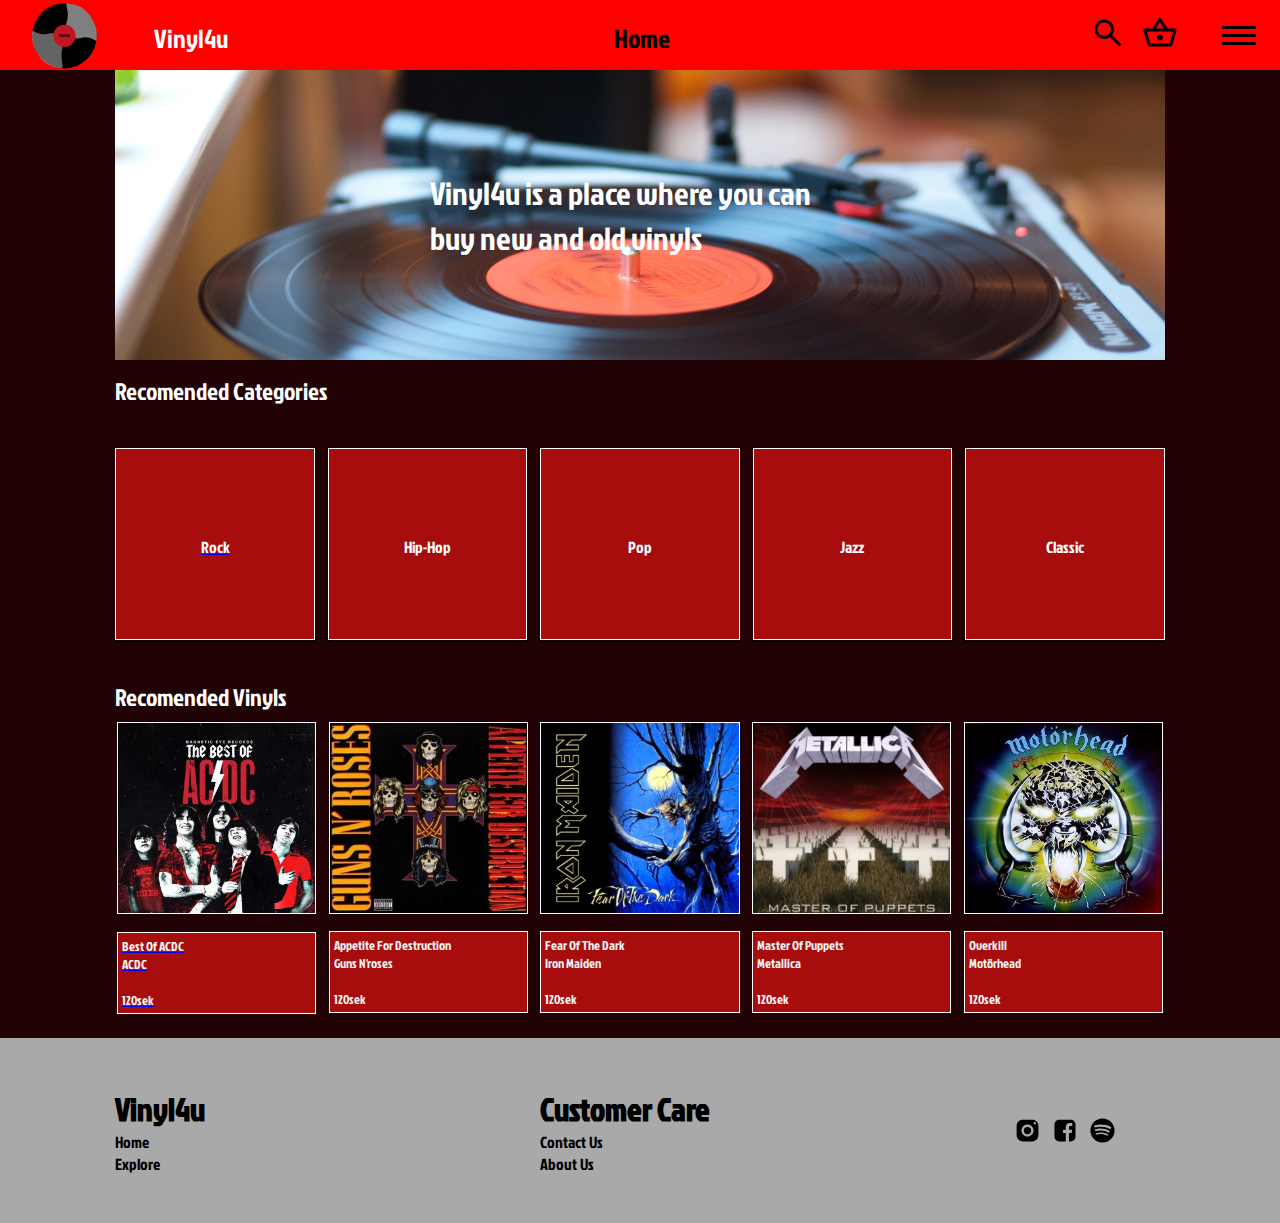
==== commit a6b7e858: "index vinyls fixed, footer has own css and other details" ====
--- a/index.html
+++ b/index.html
@@ -5,6 +5,7 @@
     <meta name="viewport" content="width=device-width, initial-scale=1.0" />
     <link rel="stylesheet" href="./style/header.css" />
     <link rel="stylesheet" href="./style/index.css" />
+    <link rel="stylesheet" href="./style/footer.css" />
     <script src="./script/jscript.js" defer></script>
     <link rel="preconnect" href="https://fonts.googleapis.com" />
     <link rel="preconnect" href="https://fonts.gstatic.com" crossorigin />
@@ -84,63 +85,54 @@
       </div>
     </div>
     <p class="cathead2">Recomended Vinyls</p>
-    <div class="recomended">
-      <a href="acdc1.html">
-        <div class="indexvinyls">
-          <img src="pics/bestofacdc.jpg" class="AlbumImage" alt="" />
-          <div class="Albumtext">
-            Best of ACDC<br />
-            <p class="Artisttext">Ac/Dc</p>
-            <br/>
-            <p class="PriceText">120 sek</p>
-          </div>
-        </div>
-      </a>
-      <div class="indexvinyls">
-        <img src="pics/Ramones_Ramones300px.jpg" class="AlbumImage" alt="" />
-        <div class="Albumtext">
-          Ramones<br />
-          <p class="Artisttext">Ramones</p>
-          <br />
-          <p class="PriceText">120 sek</p>
+
+    <div class="Rockcatall">
+      <div class="RockGallery">
+        <a href="acdc1.html"
+          ><img src="pics/bestofacdc.jpg" alt="" />
+          <div class="AlbumArtistPrice">
+            Best Of ACDC <br />
+            ACDC
+            <br /><br />120sek
+          </div></a
+        >
+      </div>
+
+      <div class="RockGallery">
+        <img src="pics/GunNRoses_AFD.jpg" alt="" />
+        <div class="AlbumArtistPrice">
+          Appetite For Destruction <br />
+          Guns N'roses
+          <br /><br />120sek
         </div>
       </div>
-      <a href="acdc1.html">
-        <div class="indexvinyls">
-          <img src="pics/Ghost_-_Phantomime.png" class="AlbumImage" alt="" />
-          <div class="Albumtext">Phantomime<br />
-            <p class="Artisttext">Ghost</p>
-            <br />
-            <p class="PriceText">120 sek</p>
-          </div>
+
+      <div class="RockGallery">
+        <img src="pics/Iron_Maiden_-_Fear_Of_The_Dark.jpg" alt="" />
+        <div class="AlbumArtistPrice">
+          Fear Of The Dark <br />
+          Iron Maiden
+          <br /><br />120sek
         </div>
-      <a href="acdc1.html">
-        <div class="indexvinyls">
-          <img src="pics/motörhead_overkill.jpg" class="AlbumImage" alt="" />
-          <div class="Albumtext">Overkill<br />
-          <p class="Artisttext">Motörhead</p>
-          <br />
-          <p class="PriceText">120 sek</p>
+      </div>
+      <div class="RockGallery">
+        <img src="pics/Metallica_MasterOfPuppets.jpg" alt="" />
+        <div class="AlbumArtistPrice">
+          Master Of Puppets<br />
+          Metallica
+          <br /><br />120sek
         </div>
+      </div>
+      <div class="RockGallery">
+        <img src="pics/motörhead_overkill.jpg" alt="" />
+        <div class="AlbumArtistPrice">
+          Overkill <br />
+          Motörhead
+          <br /><br />120sek
         </div>
-     
-        
-      </a>
-     
-        <div class="indexvinyls">
-          <img
-            src="pics/LedZepplin_Mother300px.jpg"
-            class="AlbumImage"
-            alt=""
-          />
-          <div class="Albumtext">Mothership<br />
-            <p class="Artisttext">Led Ziplin</p>
-            <br />
-            <p class="PriceText">120 sek</p>
-          </div>
-          </div>
-     
+      </div>
     </div>
+
     <footer>
       <section class="innerFooter">
         <div class="footerLinks">
--- a/style/header.css
+++ b/style/header.css
@@ -14,7 +14,7 @@
   padding-top: 5px;
   text-align: center;
   font-size: 1.6rem;
-  margin-left: 34%;
+  margin-left: 36%;
 }
 .icon {
   width: 1.8rem;
--- a/style/index.css
+++ b/style/index.css
@@ -68,35 +68,12 @@
   height: 100%;
 }
 
-.recomendedvinyl {
-  display: flex;
-  flex-direction: column;
-  width: 100%;
-  height: 250px;
-  text-align: center;
-  box-shadow: #0f191d 2px 2px;
-  cursor: pointer;
-}
-
 .cathead2 {
   color: white;
   font-size: 1.5rem;
   font-family: jockey;
   margin-left: 9%;
   margin-top: 14px;
-}
-
-.indexvinyls {
-  width: 15vw;
-  height: 15vw;
-  object-fit: contain;
-  background-color: rgb(167, 13, 13);
-  text-align: center;
-  color: white;
-  cursor: pointer;
-  border: solid white 1px;
-  box-shadow: #040101 0px 2px;
-  margin: auto;
 }
 
 p.Catigori {
@@ -111,37 +88,6 @@
   font-family: jockey;
   font-size: 1rem;
 }
-
-/*Vinyls*/
-.Albumtext {
-  width: 100%;
-  height: 6.5vw;
-  margin-top: 1vw;
-  background-color: rgb(167, 13, 13);
-  font-family: jockey;
-  font-size: 1.4rem;
-  padding: 1px 5px;
-  text-align: left;
-  border: solid white 1px;
-}
-.Artisttext {
-  font-family: jockey;
-  font-size: 1.2rem;
-  color: #b3b3b3;
-  height: 0.6px;
-}
-.PriceText {
-  font-family: Arial, Helvetica, sans-serif;
-  font-size: 0.8rem;
-  color: #ffffff;
-}
-/*Artist albums images*/
-.AlbumImage {
-  width: 100%;
-  height: 100%;
-  text-decoration: none;
-}
-
 .cattext {
   width: 90%;
   margin: 0 auto;
@@ -150,61 +96,48 @@
   font-size: 2rem;
 }
 
-/*Footer*/
-footer {
-  width: 100%;
-  background-color: darkgray;
-  margin: auto;
-  padding: 2rem 10rem 2rem 10rem;
-  margin-top: 10%;
-}
-
-section.innerFooter {
+/* For vinyls*/
+.Rockcatall {
+  width: 83%;
+  height: auto;
   display: grid;
-  grid-template-columns: 2fr 2fr 1fr;
-  gap: 32px;
+  grid-template-columns: 1fr 1fr 1fr 1fr 1fr;
+  gap: 1vw;
+  justify-content: center;
+  margin: auto;
+  overflow: hidden;
+  padding: 8px;
+}
+.RockGallery img {
+  width: 122%;
+  height: 12rem;
+  border: solid white 1px;
+}
+.AlbumArtistPrice {
+  box-sizing: border-box;
+  width: 122%;
+  margin-top: 1vw;
+  background-color: rgb(167, 13, 13);
+  font-family: jockey;
+  font-size: 0.8rem;
+  color: #f4f4f4;
+  text-align: left;
+  border: solid white 1px;
+  padding: 4px;
+}
+/*Animation/Hover effect Rockpages */
+.RockGallery:hover {
+  transform: scale(1.05);
+}
+.RockGallery {
   width: 82%;
-  margin: auto;
-}
-
-div.footerLinks {
-  display: flex;
-  flex-direction: column;
-  padding: 1rem;
-}
-
-.footerSocials {
-  display: flex;
-  flex-direction: row;
-  padding: 1rem;
-}
-
-a.footerLinks {
-  color: #000;
-  text-decoration: none;
-}
-a.footerLinks:hover {
-  color: #bf431a;
-  transition: 0.2s;
-}
-#iconIG {
-  -webkit-mask-image: url("[data-uri]");
-  mask-image: url("[data-uri]");
-}
-#iconFB {
-  -webkit-mask-image: url([data-uri]);
-  mask-image: url([data-uri]);
-}
-#iconSpotify {
-  -webkit-mask-image: url([data-uri]);
-  mask-image: url([data-uri]);
-}
-#iconDelete {
-  -webkit-mask-image: url("[data-uri]");
-  mask-image: url("[data-uri]");
+  transition: transform 0.3s ease-in-out;
 }
 
 /*index responsive*/
+
+@media (max-width: 1280px) {
+}
 
 @media (max-width: 820px) {
   .heroelement {
@@ -244,8 +177,8 @@
   }
 
   .recomendedcat {
-    width: 100%;
-    height: 15vw;
+    width: 90%;
+    height: 20vw;
     background-color: rgb(167, 13, 13);
     text-align: center;
     font-size: 1rem;
@@ -264,16 +197,6 @@
     height: 100%;
   }
 
-  .recomendedvinyl {
-    display: flex;
-    flex-direction: column;
-    width: 100%;
-    height: 250px;
-    text-align: center;
-    box-shadow: #0f191d 2px 2px;
-    cursor: pointer;
-  }
-
   .cathead2 {
     color: white;
     font-size: 1.5rem;
@@ -281,19 +204,6 @@
     margin-left: 9%;
     margin-top: 14px;
   }
-
-  .indexvinyls {
-    width: 30vw;
-    height: 30vw;
-    object-fit: contain;
-    background-color: rgb(167, 13, 13);
-    text-align: center;
-    color: white;
-    cursor: pointer;
-    border: solid white 1px;
-    box-shadow: #040101 0px 2px;
-  }
-
   p.Catigori {
     padding-top: 6.8vw;
     height: 15vw;
@@ -305,6 +215,19 @@
   .Catigori {
     font-family: jockey;
     font-size: 1rem;
+  }
+  /* For vinyls*/
+  .Rockcatall {
+    width: 83%;
+    height: auto;
+    display: grid;
+    grid-template-columns: 1fr 1fr 1fr;
+    grid-template-rows: 1fr 1fr;
+    gap: 1vw;
+    justify-content: center;
+    margin: auto;
+    overflow: hidden;
+    padding: 8px;
   }
 }
 
@@ -330,8 +253,9 @@
   .herotxt {
     margin: 0 auto;
     padding-top: 70px;
-    width: 40%;
+    width: 80%;
     color: rgb(255, 255, 255);
+    font-size: 30px;
   }
   .recomended {
     width: 82%;
@@ -343,11 +267,12 @@
     grid-template-columns: 1fr 1fr;
     grid-template-rows: 1fr 1fr 1fr;
     gap: 1vw;
+    text-decoration: none;
   }
 
   .recomendedcat {
-    width: 100%;
-    height: 15vw;
+    width: 90%;
+    height: 20vw;
     background-color: rgb(167, 13, 13);
     text-align: center;
     font-size: 1rem;
@@ -394,17 +319,15 @@
     cursor: pointer;
     border: solid white 1px;
     box-shadow: #040101 0px 2px;
-
     margin-bottom: 70px;
+    margin-top: 5px;
+    text-decoration: underline;
   }
 
   .Albumtext {
     justify-content: center;
-    padding-bottom: 40px;
-    font-size: 0.9rem;
-    display: flex;
-    gap: 10px;
-    justify-content: last baseline;
+    padding-bottom: 63px;
+    font-size: 1rem;
   }
 
   .Artisttext {
@@ -419,6 +342,7 @@
     width: 15vw;
     text-align: center;
     margin: auto;
+    justify-content: center;
   }
 
   .Catigori {
@@ -443,64 +367,3 @@
     display: block;
   }
 }
-/*Footer responsive*/
-@media (max-width: 800px) {
-  footer {
-    width: 100%;
-    background-color: darkgray;
-    margin: auto;
-    padding: 2rem 10rem 2rem 1rem;
-    margin-top: 10%;
-  }
-
-  section.innerFooter {
-    display: grid;
-    grid-template-columns: 2fr 2fr 1fr;
-    gap: 22px;
-    width: 42%;
-  }
-
-  div.footerLinks {
-    display: flex;
-    flex-direction: column;
-    padding: 1rem;
-  }
-
-  .footerSocials {
-    display: flex;
-    flex-direction: row;
-    padding: 1rem;
-  }
-
-  a.footerLinks {
-    color: #000;
-    text-decoration: none;
-  }
-  a.footerLinks:hover {
-    color: #bf431a;
-    transition: 0.2s;
-  }
-
-  /* Svg icon mask repeat fix from Zach Sausier https://stackoverflow.com/questions/55498806/why-is-css-mask-image-not-working-with-no-repeat */
-  .icon,
-  .iconNav {
-    background: #000;
-    /* margin-right: 0.8rem; */
-    margin: auto;
-    -webkit-mask-repeat: no-repeat;
-    mask-repeat: no-repeat;
-  }
-
-  svg {
-    object-fit: fill;
-  }
-
-  .icon:hover {
-    background: #bf431a;
-    transition: 0.2s;
-  }
-  .iconNav:hover {
-    background: #ffffff;
-    transition: 0.2s;
-  }
-}
--- a/style/footer.css
+++ b/style/footer.css
@@ -0,0 +1,175 @@
+/*footer*/
+footer {
+  margin: auto;
+  margin-bottom: 0%;
+  margin-top: 16px;
+  width: 100%;
+  background-color: darkgray;
+  /* margin: auto; */
+  padding: 2rem 0rem 2rem 0rem;
+}
+
+h2.footerLinks {
+  font-size: 2rem;
+}
+/*Rock Footer*/
+.RockFooter {
+  margin: auto;
+  margin-bottom: 0%;
+  margin-top: auto;
+  width: 100%;
+  background-color: darkgray;
+  /* margin: auto; */
+  padding: 2rem 0rem 2rem 0rem;
+}
+
+section.innerFooter {
+  display: grid;
+  grid-template-columns: 2fr 2fr 1fr;
+  gap: 2vw;
+  width: 82%;
+  max-width: 100%;
+  margin: auto;
+}
+
+div.footerLinks {
+  display: flex;
+  flex-direction: column;
+  padding: 1rem 0rem 1rem 0rem;
+}
+
+a.footerLinks {
+  color: #000;
+  text-decoration: none;
+}
+a.footerLinks:hover {
+  color: red;
+  transition: 0.2s;
+}
+
+div.footerSocials {
+  display: flex;
+  flex-direction: row;
+  margin: auto;
+  width: 7rem;
+  height: 100%;
+}
+
+.icon,
+.iconNav {
+  background: #000;
+  margin: auto;
+  -webkit-mask-repeat: no-repeat;
+  mask-repeat: no-repeat;
+}
+
+svg {
+  width: 36px;
+  object-fit: fill;
+}
+
+.icon:hover {
+  background: rgb(255, 64, 0);
+  transition: 0.2s;
+}
+.iconNav:hover {
+  background: #ffffff;
+  transition: 0.2s;
+}
+
+/* Svg icon mask repeat fix from Zach Sausier https://stackoverflow.com/questions/55498806/why-is-css-mask-image-not-working-with-no-repeat */
+.icon,
+.iconNav {
+  background: #000;
+  /* margin-right: 0.8rem; */
+  /* margin: auto; */
+  -webkit-mask-repeat: no-repeat;
+  mask-repeat: no-repeat;
+}
+
+.icon:hover {
+  background: red;
+  transition: 0.2s;
+}
+.iconNav:hover {
+  background: #ffffff;
+  transition: 0.2s;
+}
+
+#iconIG {
+  -webkit-mask-image: url("[data-uri]");
+  mask-image: url("[data-uri]");
+}
+#iconFB {
+  -webkit-mask-image: url("[data-uri]");
+  mask-image: url("[data-uri]");
+}
+#iconSpotify {
+  -webkit-mask-image: url("[data-uri]");
+  mask-image: url("[data-uri]");
+}
+#iconDelete {
+  -webkit-mask-image: url("[data-uri]");
+  mask-image: url("[data-uri]");
+}
+
+/*Footer responsive*/
+@media (max-width: 800px) {
+  footer {
+    width: 100%;
+    background-color: darkgray;
+    margin: auto;
+    padding: 2rem 10rem 2rem 1rem;
+    margin-top: 10%;
+  }
+
+  section.innerFooter {
+    display: grid;
+    grid-template-columns: 2fr 2fr 1fr;
+    gap: 22px;
+    width: 18rem;
+  }
+
+  div.footerLinks {
+    display: flex;
+    flex-direction: column;
+    padding: 1rem;
+  }
+
+  .footerSocials {
+    display: flex;
+    flex-direction: row;
+    padding: 1rem;
+  }
+
+  a.footerLinks {
+    color: #000;
+    text-decoration: none;
+  }
+  a.footerLinks:hover {
+    color: #bf431a;
+    transition: 0.2s;
+  }
+
+  /* Svg icon mask repeat fix from Zach Sausier https://stackoverflow.com/questions/55498806/why-is-css-mask-image-not-working-with-no-repeat */
+  .icon,
+  .iconNav {
+    background: #000;
+    margin: auto;
+    -webkit-mask-repeat: no-repeat;
+    mask-repeat: no-repeat;
+  }
+
+  svg {
+    object-fit: fill;
+  }
+
+  .icon:hover {
+    background: #bf431a;
+    transition: 0.2s;
+  }
+  .iconNav:hover {
+    background: #ffffff;
+    transition: 0.2s;
+  }
+}
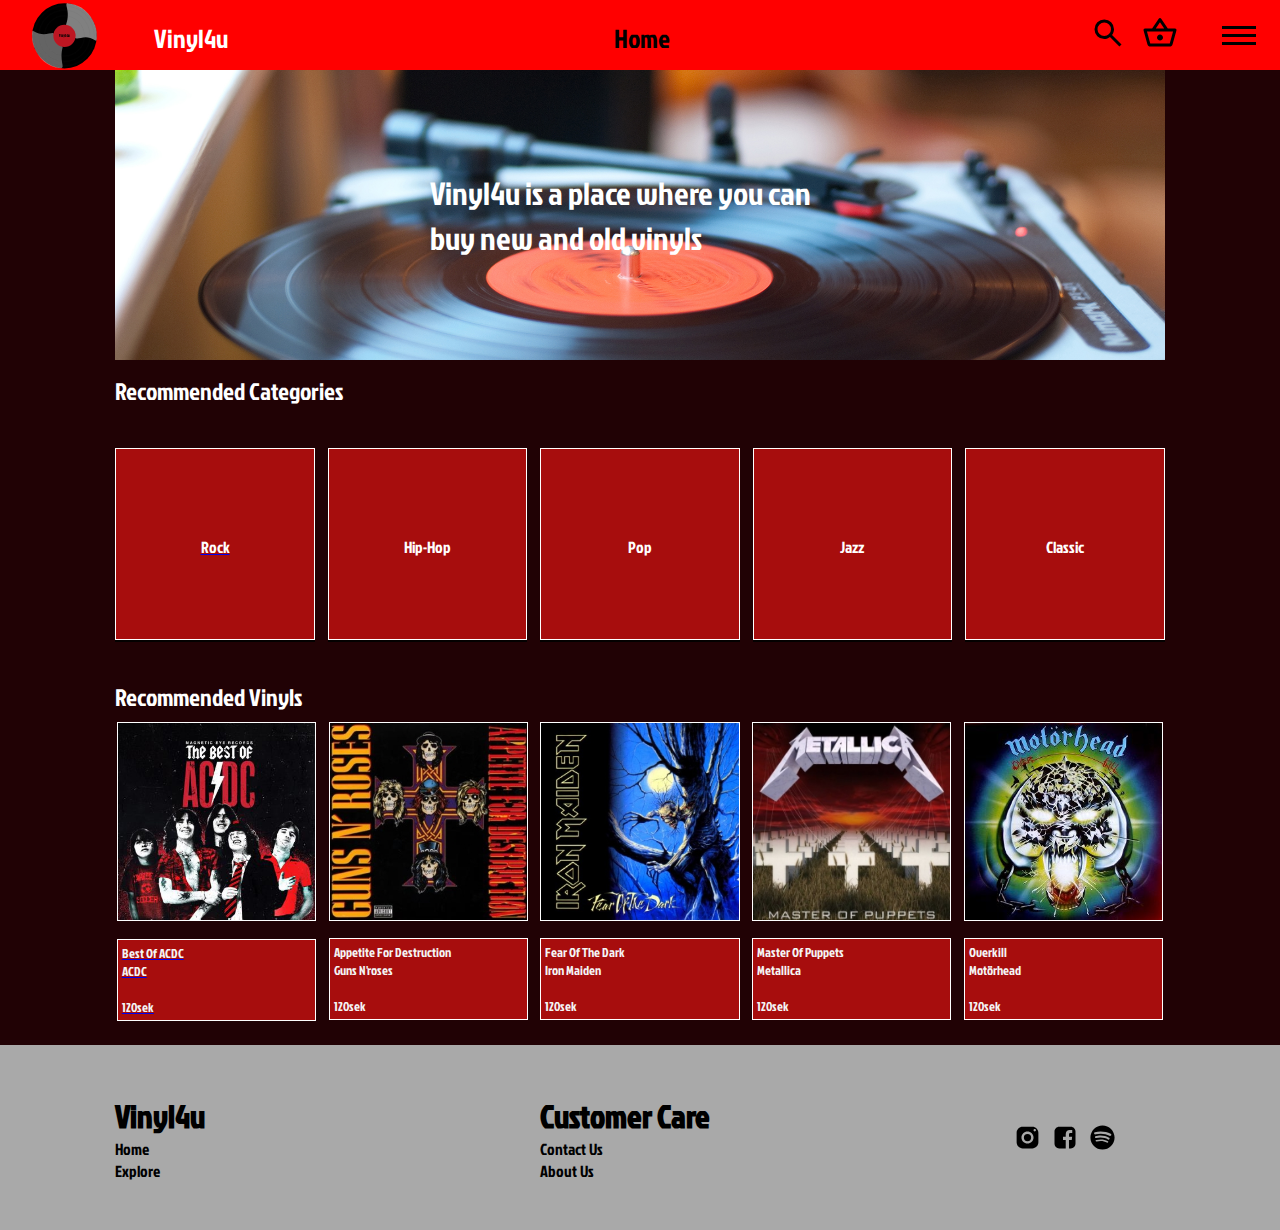
==== commit 97843177: "Spelling" ====
--- a/index.html
+++ b/index.html
@@ -64,7 +64,7 @@
         Vinyl4u is a place where you can buy new and old vinyls
       </p>
     </div>
-    <p class="cathead2">Recomended Categories</p>
+    <p class="cathead2">Recommended Categories</p>
     <div class="recomended">
       <a href="rock.html">
         <div class="recomendedcat">
@@ -84,7 +84,7 @@
         <p class="Catigori">Classic</p>
       </div>
     </div>
-    <p class="cathead2">Recomended Vinyls</p>
+    <p class="cathead2">Recommended Vinyls</p>
 
     <div class="Rockcatall">
       <div class="RockGallery">
--- a/style/header.css
+++ b/style/header.css
@@ -275,10 +275,7 @@
     font-size: 1.6rem;
     margin-left: 26%;
   }
-  .icon {
-    width: 1rem;
-    height: 1rem;
-  }
+  
   header {
     background-color: red;
   }
@@ -365,10 +362,6 @@
     mask-repeat: no-repeat;
   }
 
-  svg {
-    object-fit: fill;
-  }
-
   .icon:hover {
     background: #bf431a;
     transition: 0.2s;
@@ -385,4 +378,7 @@
     flex-direction: row;
     gap: 16px;
   }
-}
+
+  .cartImage{display:none;}
+
+}
--- a/style/index.css
+++ b/style/index.css
@@ -110,7 +110,7 @@
 }
 .RockGallery img {
   width: 122%;
-  height: 12rem;
+  height: 15vw;
   border: solid white 1px;
 }
 .AlbumArtistPrice {
@@ -135,9 +135,6 @@
 }
 
 /*index responsive*/
-
-@media (max-width: 1280px) {
-}
 
 @media (max-width: 820px) {
   .heroelement {
@@ -229,6 +226,15 @@
     overflow: hidden;
     padding: 8px;
   }
+
+.AlbumArtistPrice {
+  margin-top: 1px;
+  margin-bottom: 5px;
+}
+}
+
+.RockGallery img {
+  height: AUTO;
 }
 
 @media (max-width: 500px) {
@@ -242,6 +248,7 @@
     background-image: url("../pics/vinyl.jpg");
     background-size: cover;
     background-repeat: no-repeat;
+    justify-content: center;
   }
   .heropic {
     width: 80%;
@@ -255,7 +262,8 @@
     padding-top: 70px;
     width: 80%;
     color: rgb(255, 255, 255);
-    font-size: 30px;
+    font-size: 25px;
+  
   }
   .recomended {
     width: 82%;
@@ -308,33 +316,23 @@
     margin-left: 9%;
     margin-top: 14px;
   }
-
-  .indexvinyls {
-    width: 40vw;
-    height: 40vw;
-    object-fit: contain;
-    background-color: rgb(167, 13, 13);
-    text-align: center;
-    color: white;
-    cursor: pointer;
-    border: solid white 1px;
-    box-shadow: #040101 0px 2px;
-    margin-bottom: 70px;
-    margin-top: 5px;
-    text-decoration: underline;
-  }
-
-  .Albumtext {
-    justify-content: center;
-    padding-bottom: 63px;
-    font-size: 1rem;
-  }
-
-  .Artisttext {
-    font-size: 1rem;
-    position: relative;
-    justify-content: center;
-  }
+  .Rockcatall {
+    width: 82%;
+    display: grid;
+    grid-template-columns: 1fr 1fr;
+    margin: auto;
+    gap: 5px;
+  }
+
+  .RockGallery img {
+    height: auto;
+  }
+
+.AlbumArtistPrice {
+  margin-top: 1px;
+  margin-bottom: 10px;
+  
+}
 
   p.Catigori {
     padding-top: 6.8vw;
@@ -350,20 +348,13 @@
     font-size: 1rem;
   }
 }
-@media (max-width: 390px) {
-  .siteplace {
-    margin-top: 0;
-    padding-bottom: 10px;
-    padding-left: 50px;
-    display: block;
-  }
-}
-
-@media (max-width: 375px) {
-  .siteplace {
-    margin-top: 0;
-    padding-bottom: 10px;
-    padding-left: 40px;
-    display: block;
-  }
-}
+
+@media (max-width: 330px) {
+  .AlbumArtistPrice {
+    font-size: 10px;
+  }
+}
+
+
+
+
--- a/style/footer.css
+++ b/style/footer.css
@@ -1,7 +1,7 @@
 /*footer*/
 footer {
   margin: auto;
-  margin-bottom: 0%;
+  margin-bottom: -1rem !important;
   margin-top: 16px;
   width: 100%;
   background-color: darkgray;
@@ -64,12 +64,13 @@
 }
 
 svg {
-  width: 36px;
+  margin:0;
+  padding: 0;
   object-fit: fill;
 }
 
 .icon:hover {
-  background: rgb(255, 64, 0);
+  background: red;
   transition: 0.2s;
 }
 .iconNav:hover {
@@ -119,7 +120,7 @@
     width: 100%;
     background-color: darkgray;
     margin: auto;
-    padding: 2rem 10rem 2rem 1rem;
+    padding: 2rem 10rem 2rem 2rem;
     margin-top: 10%;
   }
 
@@ -138,7 +139,12 @@
 
   .footerSocials {
     display: flex;
-    flex-direction: row;
+    flex-direction: column !important;
+    /* padding: 1rem; */
+    margin: auto !important;
+    margin-right: 0%;
+    margin-bottom: 0%;
+    width: 36px;
     padding: 1rem;
   }
 
@@ -147,7 +153,7 @@
     text-decoration: none;
   }
   a.footerLinks:hover {
-    color: #bf431a;
+    color: red;
     transition: 0.2s;
   }
 
@@ -165,7 +171,7 @@
   }
 
   .icon:hover {
-    background: #bf431a;
+    background: red;
     transition: 0.2s;
   }
   .iconNav:hover {
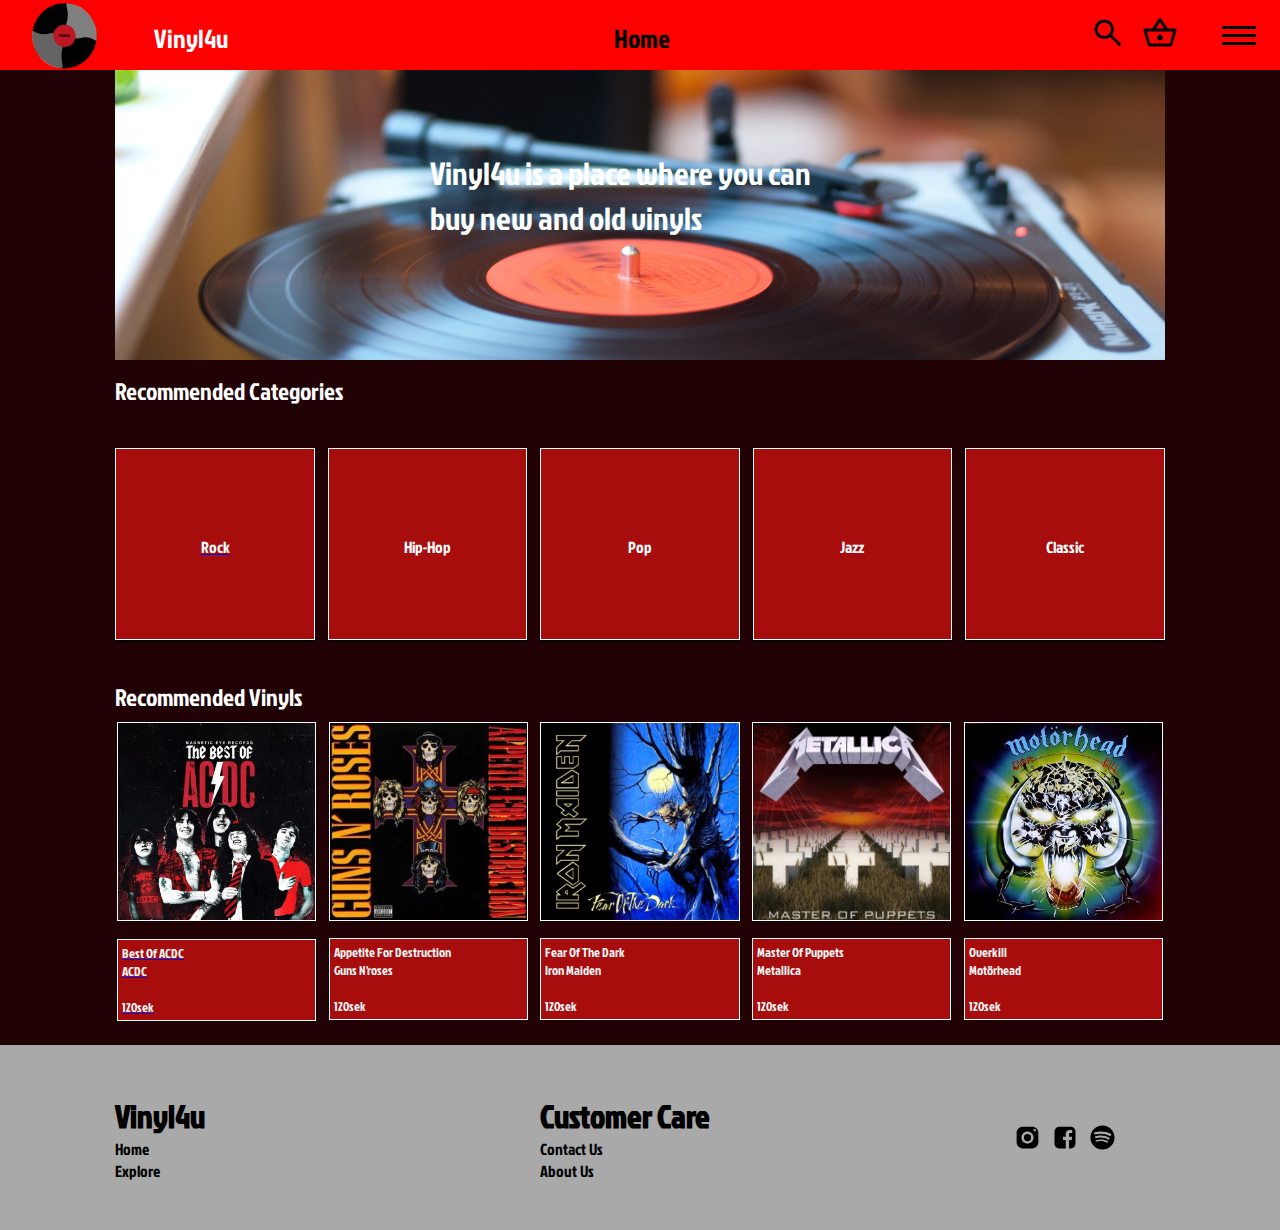
==== commit f22febcd: "Spelling change, full width nav menu on mobile" ====
--- a/index.html
+++ b/index.html
@@ -13,7 +13,7 @@
       rel="stylesheet"
       href="https://cdnjs.cloudflare.com/ajax/libs/font-awesome/4.7.0/css/font-awesome.min.css"
     />
-    <title>vinyl4u</title>
+    <title>Vinyl4u</title>
   </head>
   <body>
     <header>
@@ -46,7 +46,7 @@
 
         <ul class="nav-menu">
           <li class="name2"><a href="index.html">Home</a></li>
-          <li class="name2"><a href="search.html">search</a></li>
+          <li class="name2"><a href="search.html">Search</a></li>
           <li class="name2"><a href="cart.html">Cart</a></li>
           <li class="name2"><a href="about.html">About</a></li>
           <li class="name2"><a href="about.html">Contact</a></li>
--- a/style/header.css
+++ b/style/header.css
@@ -319,12 +319,12 @@
   }
   .nav-menu {
     position: fixed;
-    right: -100%;
+    right: -100vw;
     top: 70px;
     gap: 0;
     flex-direction: column;
     background-color: white;
-    width: 40%;
+    width: 100vw;
     font-family: jockey;
     font-size: 1.2rem;
     text-align: center;
--- a/style/index.css
+++ b/style/index.css
@@ -31,10 +31,11 @@
 }
 
 .herotxt {
-  margin: 0 auto;
-  padding-top: 100px;
+  margin: auto;
+  padding-top: 80px;
   width: 40%;
   color: rgb(255, 255, 255);
+  text-shadow: rgb(255, 255, 255) 1rem 1rem 8rem;
 }
 .recomended {
   width: 82%;
@@ -259,7 +260,7 @@
 
   .herotxt {
     margin: 0 auto;
-    padding-top: 70px;
+    padding-top: 47px;
     width: 80%;
     color: rgb(255, 255, 255);
     font-size: 25px;
